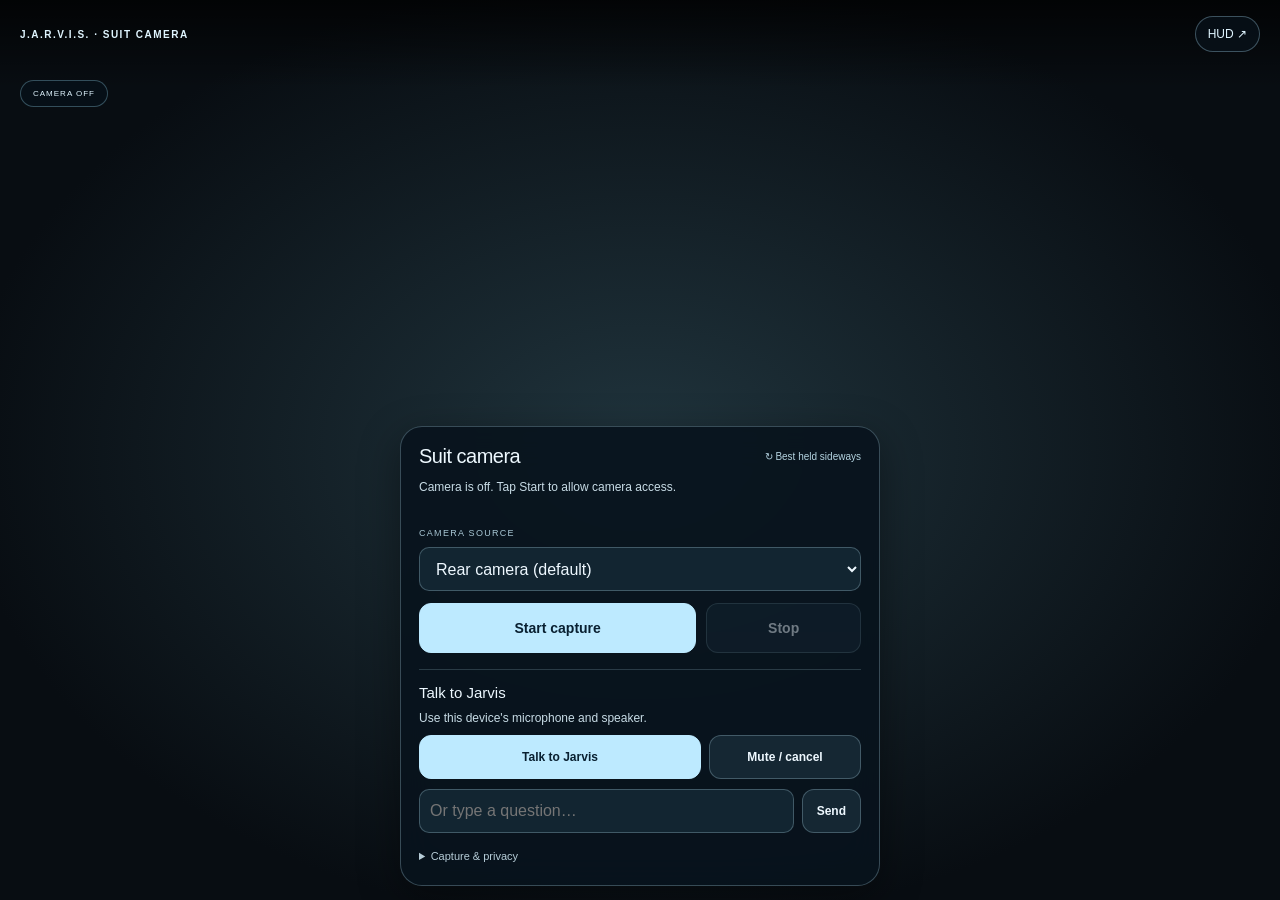
==== frontend/capture.html @ 011f6f4a "feat: move voice to phone and relay answers to display-only HUD" ====
<!doctype html>
<html lang="en">
<head>
  <meta charset="utf-8">
  <meta name="viewport" content="width=device-width, initial-scale=1, viewport-fit=cover">
  <meta name="color-scheme" content="dark">
  <title>Suit camera · J.A.R.V.I.S.</title>
  <link rel="stylesheet" href="style.css">
</head>
<body class="phone-capture">
  <main class="capture-shell">
    <div class="preview">
      <video id="phoneVideo" autoplay playsinline muted aria-label="Phone camera preview"></video>
    </div>
    <header class="phone-topbar">
      <span class="eyebrow">J.A.R.V.I.S. · SUIT CAMERA</span>
      <a href="/">HUD ↗</a>
    </header>
    <span id="phoneBadge" class="live-label">CAMERA OFF</span>
    <section class="phone-panel" aria-label="Camera controls">
      <div class="phone-panel-heading">
        <h1>Suit camera</h1>
        <span class="phone-rotate">↻ Best held sideways</span>
      </div>
      <div class="phone-camera-controls">
      <p id="phoneStatus" role="status">Camera is off. Tap Start to allow camera access.</p>
      <label class="field-label" for="phoneDevice">CAMERA SOURCE</label>
      <select id="phoneDevice"><option value="">Rear camera (default)</option></select>
      <div class="capture-controls">
        <button id="phoneStart" class="button primary" type="button">Start capture</button>
        <button id="phoneStop" class="button secondary" type="button" disabled>Stop</button>
      </div>
      </div>
      <section class="phone-voice-controls" aria-label="Jarvis voice">
        <h2>Talk to Jarvis</h2>
        <p id="phoneVoiceStatus" role="status">Use this device's microphone and speaker.</p>
        <div class="phone-talk-actions">
          <button id="phoneTalk" class="button primary" type="button">Talk to Jarvis</button>
          <button id="phoneVoiceOff" class="button secondary" type="button">Mute / cancel</button>
        </div>
        <p id="phoneHeard" class="phone-heard" aria-live="polite"></p>
        <p id="phoneAnswer" class="phone-answer" aria-live="polite"></p>
        <button id="phoneReplay" class="button secondary" type="button" hidden>Play reply</button>
        <form id="phoneAskForm" class="phone-ask">
          <label class="sr-only" for="phoneQuestion">Question for Jarvis</label>
          <input id="phoneQuestion" placeholder="Or type a question…" autocomplete="off" maxlength="500">
          <button class="button secondary" type="submit">Send</button>
        </form>
      </section>
      <details class="phone-info">
        <summary>Capture &amp; privacy</summary>
        <p>Keep this page open. A photo goes to Jarvis every 3 seconds, alongside a faster live preview. Images go to the configured backend and may be sent to an external AI service. Stop releases the camera. Voice uses this device’s microphone only after you tap Talk. Browser speech recognition may send audio to its speech service. Mute / cancel stops voice. On iPhone, use the HTTPS capture URL supplied by the demo host.</p>
      </details>
    </section>
  </main>
  <script type="module" src="capture.js"></script>
</body>
</html>
---- frontend/style.css ----
:root {
  font-family:Inter,-apple-system,BlinkMacSystemFont,"Segoe UI",sans-serif;
  color:#e8e9eb;
  background:#101214;
  font-synthesis:none;
  --muted:#85898f;
  --line:#2a2d30;
  --accent:#f0a479;
  --panel:#191c1f;
  --danger:#ef9a98
}
* {
  box-sizing:border-box
}
body {
  margin:0
}
button,input,textarea,select {
  font:inherit
}
button,a,select {
  -webkit-tap-highlight-color:transparent
}
button {
  cursor:pointer
}
button:disabled {
  opacity:.4;
  cursor:not-allowed
}
button:focus-visible,a:focus-visible,select:focus-visible,input:focus-visible,textarea:focus-visible {
  outline:2px solid var(--accent);
  outline-offset:4px
}
svg {
  width:20px;
  height:20px;
  fill:none;
  stroke:currentColor;
  stroke-width:1.5;
  stroke-linecap:round;
  stroke-linejoin:round;
  flex-shrink:0
}
.svg-library {
  position:absolute;
  width:0;
  height:0;
  overflow:hidden
}
.topbar {
  height:82px;
  border-bottom:1px solid var(--line);
  padding:0 42px;
  display:flex;
  align-items:center;
  justify-content:space-between
}
.brand {
  display:flex;
  align-items:center;
  gap:12px;
  color:#e7e8eb;
  text-decoration:none;
  font-size:16px;
  font-weight:550;
  letter-spacing:-.4px
}
.brand-mark {
  width:33px;
  height:33px;
  border:1px solid #79523d;
  border-radius:10px;
  display:grid;
  place-items:center;
  color:var(--accent);
  background:#30251f
}
.brand-mark svg {
  width:22px;
  height:22px
}
.brand-separator {
  padding:0 14px;
  color:#50545a;
  font-weight:300
}
.brand-sub {
  color:#91959b;
  font-weight:400
}
.topbar-right {
  display:flex;
  align-items:center;
  gap:28px;
  font-size:10px;
  letter-spacing:1.5px
}
.local-label {
  display:flex;
  align-items:center;
  gap:8px;
  color:#a8acae
}
.dot {
  display:inline-block;
  width:5px;
  height:5px;
  border-radius:50%;
  background:#a1b99f;
  flex-shrink:0
}
.version {
  color:#65696e;
  border-left:1px solid var(--line);
  padding-left:26px
}
.workspace {
  max-width:1600px;
  margin:0 auto;
  display:grid;
  grid-template-columns:minmax(0,1fr) 340px;
  gap:44px;
  padding:36px 42px 24px;
  height:calc(100dvh - 82px);
  min-height:670px
}
.chat-panel {
  display:flex;
  flex-direction:column;
  min-width:0;
  min-height:0
}
.section-heading {
  display:flex;
  align-items:center;
  justify-content:space-between;
  gap:12px
}
.eyebrow {
  font-size:9px;
  font-weight:600;
  letter-spacing:1.8px;
  color:#8c9197
}
.section-heading h1 {
  font-weight:450;
  letter-spacing:-.7px;
  font-size:26px;
  margin:8px 0 0
}
.heading-dot {
  color:var(--accent)
}
.text-badge {
  font-size:8px;
  letter-spacing:1.5px;
  border:1px solid var(--line);
  border-radius:4px;
  padding:6px 8px;
  color:#8c9197
}
.chat-scroll {
  flex:1;
  min-height:0;
  overflow:auto;
  scrollbar-width:thin;
  scrollbar-color:#34383d transparent;
  padding:20px 10px 20px 0
}
.welcome {
  display:flex;
  flex-direction:column;
  justify-content:center;
  align-items:flex-start;
  max-width:600px;
  min-height:100%;
  padding:25px 3vw
}
.welcome-symbol {
  width:44px;
  height:44px;
  display:grid;
  place-items:center;
  background:#2c231d;
  color:var(--accent);
  border:1px solid #473528;
  border-radius:13px;
  margin-bottom:24px
}
.welcome-symbol svg {
  width:26px;
  height:26px
}
.welcome .eyebrow {
  font-size:8px;
  letter-spacing:2px;
  color:#b79782
}
.welcome h2 {
  font-size:clamp(34px,3.7vw,56px);
  font-weight:430;
  line-height:1.08;
  letter-spacing:-2.2px;
  margin:17px 0
}
.welcome p {
  color:#93979c;
  font-size:13px;
  line-height:1.85;
  margin:0
}
.suggestions {
  display:flex;
  flex-direction:column;
  gap:8px;
  margin-top:28px;
  width:min(100%,355px)
}
.suggestion {
  display:flex;
  gap:12px;
  align-items:center;
  padding:13px 14px;
  border:1px solid var(--line);
  border-radius:8px;
  background:#171a1d;
  color:#bec1c5;
  font-size:11px;
  text-align:left;
  transition:background .15s,border-color .15s
}
.suggestion:hover {
  background:#202326;
  border-color:#66503f
}
.suggestion>svg:first-child {
  width:16px;
  height:16px;
  color:#9a8b81
}
.suggestion span {
  flex:1
}
.suggestion .small {
  width:12px;
  height:12px;
  color:#73777c
}
.composer-wrap {
  padding-top:12px
}
.composer {
  display:flex;
  gap:12px;
  align-items:flex-end;
  border:1px solid #3b3f44;
  background:#1b1e22;
  border-radius:12px;
  padding:12px 13px 12px 19px;
  box-shadow:0 12px 32px #0002;
  transition:border-color .2s
}
.composer:focus-within {
  border-color:#9a7259
}
.composer textarea {
  resize:none;
  min-height:32px;
  max-height:140px;
  flex:1;
  min-width:0;
  background:transparent;
  border:0;
  color:#f3f1ee;
  line-height:1.6;
  padding:5px 0;
  font-size:13px
}
.composer textarea:focus-visible {
  outline:0
}
.composer textarea::placeholder {
  color:#7c8288
}
.send-button {
  width:34px;
  height:34px;
  background:var(--accent);
  color:#2a211b;
  border:0;
  border-radius:7px;
  display:grid;
  place-items:center
}
.send-button:hover {
  background:#ffc39d
}
.composer-foot {
  display:flex;
  justify-content:space-between;
  gap:12px;
  padding:13px 4px 0;
  color:#777c82;
  font-size:9px
}
.composer-foot kbd {
  font-family:inherit;
  color:#c7c7c4
}
.muted {
  color:#5d636a
}
.side-panel {
  min-width:0;
  overflow:auto;
  scrollbar-width:thin;
  padding-left:26px;
  border-left:1px solid var(--line)
}
.side-title {
  display:flex;
  justify-content:space-between;
  align-items:center;
  margin-bottom:15px
}
.state-badge {
  display:flex;
  align-items:center;
  font-size:8px;
  letter-spacing:1px;
  color:#9da1a6;
  border:1px solid #3a3f44;
  border-radius:4px;
  padding:4px 6px
}
.state-badge.active {
  border-color:#516247;
  color:#b6cda5
}
.preview {
  position:relative;
  background:#181c1e;
  aspect-ratio:4/3;
  border:1px solid #31363b;
  border-radius:10px;
  overflow:hidden
}
.preview:before {
  content:"";
  position:absolute;
  inset:0;
  background-image:linear-gradient(#ffffff02 1px,transparent 1px),linear-gradient(90deg,#ffffff02 1px,transparent 1px);
  background-size:24px 24px;
  pointer-events:none
}
.preview video {
  width:100%;
  height:100%;
  object-fit:cover;
  display:block
}
.camera-placeholder {
  position:absolute;
  inset:0;
  display:flex;
  flex-direction:column;
  align-items:center;
  justify-content:center;
  gap:9px
}
.camera-orbit {
  border:1px dashed #4b514e;
  border-radius:50%;
  height:60px;
  width:60px;
  display:grid;
  place-items:center;
  margin-bottom:7px;
  color:#9eaba0;
  box-shadow:0 0 0 9px #a0b79c03
}
.camera-orbit svg {
  width:23px;
  height:23px
}
.camera-placeholder strong {
  font-size:11px;
  font-weight:450;
  color:#bbc0c2
}
.camera-placeholder>span {
  font-size:9px;
  color:#656f76
}
.preview-corner {
  position:absolute;
  width:12px;
  height:12px;
  border-color:#6f7870;
  border-style:solid;
  opacity:.6;
  pointer-events:none
}
.tl {
  top:12px;
  left:12px;
  border-width:1px 0 0 1px
}
.br {
  bottom:12px;
  right:12px;
  border-width:0 1px 1px 0
}
.live-label {
  position:absolute;
  top:12px;
  right:12px;
  font-size:8px;
  letter-spacing:1px;
  background:#101214cc;
  border:1px solid #444b42;
  border-radius:4px;
  padding:5px 6px;
  color:#d5ddd2
}
.live-label .dot {
  margin-right:4px
}
.device-section {
  margin-top:20px
}
.device-section>label,.field-label {
  display:block;
  font-size:8px;
  letter-spacing:1.3px;
  color:#888f96;
  margin-bottom:8px
}
.device-row {
  display:flex;
  gap:7px;
  margin-bottom:9px
}
select {
  width:100%;
  min-width:0;
  appearance:auto;
  color:#b8bec4;
  background:#191c1f;
  border:1px solid var(--line);
  padding:10px;
  border-radius:6px;
  font-size:11px
}
.icon-button {
  height:34px;
  min-width:34px;
  display:grid;
  place-items:center;
  background:transparent;
  border:1px solid var(--line);
  border-radius:6px;
  color:#8c9399
}
.icon-button:hover {
  color:#eee;
  border-color:#656c73
}
.icon-button svg {
  width:14px;
  height:14px
}
.button {
  display:inline-flex;
  justify-content:center;
  align-items:center;
  gap:8px;
  font-size:11px;
  font-weight:550;
  border:1px solid transparent;
  border-radius:6px;
  padding:11px 15px;
  min-height:36px
}
.button svg {
  width:15px;
  height:15px
}
.primary {
  background:var(--accent);
  color:#2c221a
}
.primary:hover:not(:disabled) {
  background:#ffc098
}
.secondary {
  background:#1c2023;
  border-color:#343a3f;
  color:#b6bcc2
}
.secondary:hover:not(:disabled) {
  background:#272c30
}
.full {
  width:100%
}
.capture-controls {
  display:grid;
  grid-template-columns:1fr 1fr;
  gap:9px;
  margin-top:12px
}
.play-triangle {
  width:0;
  height:0;
  border-top:4px solid transparent;
  border-bottom:4px solid transparent;
  border-left:6px solid currentColor
}
.stop-square {
  width:7px;
  height:7px;
  border-radius:1px;
  background:currentColor
}
.status-line {
  font-size:10px;
  line-height:1.7;
  color:#89929a;
  margin:12px 0 22px;
  min-height:32px
}
.status-line.error {
  color:var(--danger)
}
.calibration-card {
  border:1px solid #3d3630;
  background:linear-gradient(125deg,#27211c,#1c1d1e);
  border-radius:9px;
  padding:17px
}
.card-top {
  display:flex;
  align-items:center;
  justify-content:space-between;
  margin-bottom:14px
}
.card-icon {
  color:#d6a481
}
.mini-badge {
  font-size:7px;
  letter-spacing:.8px;
  color:#af9580;
  border:1px solid #564331;
  padding:4px 6px;
  border-radius:4px
}
.calibration-card h2 {
  font-size:13px;
  font-weight:500;
  letter-spacing:-.2px;
  margin:0 0 8px
}
.calibration-card p {
  font-size:11px;
  line-height:1.7;
  color:#92908c;
  margin:0 0 15px
}
.text-button {
  color:#e6b08a;
  background:none;
  border:0;
  padding:0;
  display:inline-flex;
  align-items:center;
  gap:12px;
  font-size:10px;
  text-decoration:none
}
.text-button svg {
  width:11px;
  height:11px
}
.session-details {
  font-size:10px;
  color:#7e8790;
  display:grid;
  gap:12px;
  margin:22px 0 17px
}
.session-details>div {
  display:flex;
  justify-content:space-between;
  gap:8px
}
.session-details strong {
  font-weight:450;
  color:#b1b8be;
  text-align:right
}
.fine-print {
  font-size:9px;
  line-height:1.8;
  color:#656e77;
  margin:0 0 18px
}
.side-footer {
  display:flex;
  align-items:center;
  gap:7px;
  border-top:1px solid var(--line);
  padding-top:16px;
  font-size:9px;
  color:#858e96
}
.side-footer button {
  margin-left:auto;
  color:#8b8f94;
  text-decoration:underline;
  text-underline-offset:3px;
  background:transparent;
  border:0;
  font-size:9px;
  padding:0
}
.message {
  margin:15px 0 25px;
  max-width:700px;
  animation:arrive .2s ease-out
}
.message-heading {
  display:flex;
  gap:9px;
  align-items:center;
  font-size:10px;
  color:#a9b0b5;
  margin-bottom:10px
}
.message-avatar {
  display:grid;
  place-items:center;
  width:24px;
  height:24px;
  border:1px solid #5c4636;
  border-radius:7px;
  color:var(--accent);
  background:#2d241e
}
.message-avatar svg {
  width:14px;
  height:14px
}
.message.user .message-avatar {
  color:#abb9c8;
  background:#222a32;
  border-color:#3d4a58
}
.message-body {
  margin-left:33px;
  font-size:14px;
  line-height:1.8;
  color:#d3d6d8;
  white-space:pre-wrap;
  overflow-wrap:anywhere
}
.message.user .message-body {
  color:#aeb5bc
}
.message-meta {
  font-size:10px;
  line-height:1.7;
  color:#85908e;
  margin-left:33px;
  margin-top:10px
}
.direction-result {
  font-size:24px;
  letter-spacing:-.5px;
  line-height:1.5;
  color:#f5d0b2
}
.message.pending .message-body {
  color:#929b9f
}
.message.error .message-body {
  color:var(--danger)
}
.setup-dialog {
  color:#e2e5e7;
  width:min(520px,calc(100vw - 32px));
  max-height:90dvh;
  overflow:auto;
  border:1px solid #44484c;
  border-radius:16px;
  background:#1a1e21;
  padding:28px;
  box-shadow:0 24px 100px #0009
}
.setup-dialog::backdrop {
  background:#070b10b8;
  backdrop-filter:blur(5px)
}
.dialog-header {
  display:flex;
  justify-content:space-between;
  align-items:center
}
.dialog-header .icon-button {
  font-size:22px
}
.setup-dialog h2 {
  font-size:26px;
  font-weight:450;
  letter-spacing:-.7px;
  margin:17px 0 10px
}
.setup-dialog p {
  font-size:12px;
  line-height:1.85;
  color:#a3aab0
}
.setup-steps {
  list-style:none;
  display:flex;
  justify-content:space-between;
  padding:18px 0;
  margin:12px 0 22px;
  border-bottom:1px solid var(--line);
  gap:10px;
  font-size:11px;
  color:#6e7880
}
.setup-steps li {
  display:flex;
  align-items:center;
  gap:7px
}
.setup-steps li span {
  font-size:9px;
  border:1px solid #3f494f;
  padding:5px;
  border-radius:4px
}
.setup-steps .active {
  color:var(--accent)
}
.setup-steps .active span {
  border-color:#7f583e
}
.setup-dialog h3 {
  font-size:15px;
  font-weight:450
}
.setup-dialog input {
  color:#ece9e6;
  background:#121719;
  border:1px solid #41494f;
  border-radius:6px;
  padding:12px;
  width:100%;
  font-size:14px
}
.field-label {
  margin-top:18px;
  line-height:1.6
}
.field-help {
  font-size:10px!important;
  color:#7c8a92!important
}
.dialog-actions {
  display:flex;
  justify-content:flex-end;
  gap:10px;
  border-top:1px solid var(--line);
  padding-top:18px;
  margin-top:22px
}
.setup-status {
  background:#232a2e;
  border-left:2px solid #a68060;
  padding:10px 12px;
  min-height:35px
}
.setup-status.error {
  border-color:#bd7876;
  color:#dfb6af
}
.danger {
  color:#e8bdb9;
  background:#503331;
  border-color:#7e4c46
}
progress {
  width:100%;
  height:7px;
  accent-color:var(--accent);
  margin:18px 0
}
.compact-dialog h2 {
  font-size:23px
}
[hidden] {
  display:none!important
}
.sr-only {
  position:absolute;
  width:1px;
  height:1px;
  overflow:hidden;
  clip:rect(0,0,0,0);
  white-space:nowrap
}
@keyframes arrive {
  from {
    opacity:0;
    transform:translateY(4px)
  }
  to {
    opacity:1;
    transform:translateY(0)
  }
}
@media(min-width:1500px) {
  .workspace {
    gap:65px;
    padding-top:46px
  }
  .welcome {
    padding-left:7vw
  }
  .welcome h2 {
    font-size:60px
  }
}
@media(max-width:1000px) {
  .topbar {
    padding:0 24px
  }
  .workspace {
    padding:28px 24px 22px;
    grid-template-columns:minmax(0,1fr) 285px;
    gap:24px
  }
  .side-panel {
    padding-left:20px
  }
  .composer-foot>span:last-child {
    display:none
  }
  .welcome {
    padding-left:0
  }
  .welcome h2 {
    font-size:40px
  }
}
@media(max-width:720px) {
  .topbar {
    height:64px;
    padding:0 18px
  }
  .brand-sub,.brand-separator,.version,.local-label {
    display:none
  }
  .workspace {
    height:auto;
    min-height:calc(100dvh - 64px);
    padding:22px 18px;
    display:flex;
    flex-direction:column;
    gap:28px
  }
  .chat-panel {
    min-height:calc(100dvh - 110px)
  }
  .chat-scroll {
    max-height:65dvh
  }
  .section-heading h1 {
    font-size:23px
  }
  .welcome {
    padding:34px 0
  }
  .welcome h2 {
    font-size:43px
  }
  .welcome p {
    font-size:12px
  }
  .side-panel {
    border-left:0;
    border-top:1px solid var(--line);
    padding:22px 0 0;
    overflow:visible
  }
  .preview {
    max-width:360px
  }
  .side-title {
    max-width:360px
  }
  .device-section {
    max-width:360px
  }
  .capture-controls {
    max-width:360px
  }
  .setup-dialog {
    padding:22px
  }
  .text-badge {
    font-size:7px
  }
}
@media(prefers-reduced-motion:reduce) {
  *,*:before,*:after {
    animation:none!important;
    transition:none!important;
    scroll-behavior:auto!important
  }
}
/* The phone feed is a timestamped snapshot, never mislabeled as live video. */
.remote-frame { position:absolute; inset:0; width:100%; height:100%; object-fit:cover; }
.feed-status { font-size:10px; line-height:1.7; color:#a2ada8; min-height:17px; margin:10px 0 6px; }
.capture-page-link { font-size:10px; color:var(--accent); text-underline-offset:4px; }
/* Phone capture: camera fills the viewport; controls float above it. */
.phone-capture { margin:0; background:#080d12; overflow:hidden; }
.phone-capture .capture-shell { position:relative; isolation:isolate; width:100%; height:100vh; height:100dvh; padding:0; margin:0; max-width:none; overflow:hidden; }
.phone-capture .preview { position:absolute; inset:0; width:100%; height:100%; margin:0; max-width:none; border:0; border-radius:0; aspect-ratio:auto; background:radial-gradient(ellipse at center,#20343d,#080d12 75%); }
.phone-capture .preview::before { display:none; }
.phone-capture .preview video { position:absolute; inset:0; width:100%; height:100%; object-fit:cover; }
.phone-topbar { position:absolute; z-index:1; top:0; left:0; right:0; display:flex; align-items:center; justify-content:space-between; gap:12px; padding:calc(16px + env(safe-area-inset-top)) max(20px,env(safe-area-inset-right)) 36px max(20px,env(safe-area-inset-left)); background:linear-gradient(#000b,transparent); }
.phone-topbar .eyebrow { color:#e0f5ff; font-size:10px; letter-spacing:.15em; }
.phone-topbar a { color:#e0f5ff; font-size:12px; padding:10px 12px; border:1px solid #a8d9ef55; border-radius:20px; text-decoration:none; background:#09151f99; }
.phone-capture #phoneBadge { right:auto; position:absolute; z-index:1; top:calc(80px + env(safe-area-inset-top)); left:max(20px,env(safe-area-inset-left)); background:#071119cc; color:#e0f5ff; border:1px solid #8ecbe455; border-radius:20px; padding:8px 12px; }
.phone-panel { position:absolute; z-index:2; bottom:max(14px,env(safe-area-inset-bottom)); left:max(14px,env(safe-area-inset-left)); right:max(14px,env(safe-area-inset-right)); max-width:480px; margin:0 auto; padding:18px; border:1px solid #acd5e54a; border-radius:22px; background:#08131de8; box-shadow:0 12px 40px #0006; backdrop-filter:blur(18px); -webkit-backdrop-filter:blur(18px); max-height:calc(100% - 140px - env(safe-area-inset-top)); overflow:auto; }
.phone-panel-heading { display:flex; align-items:center; justify-content:space-between; gap:10px; }
.phone-panel h1 { margin:0; color:#eef9ff; font-size:20px; font-weight:500; letter-spacing:-.5px; }
.phone-rotate { font-size:10px; color:#b6d5e2; }
.phone-panel #phoneStatus { margin:10px 0 14px; min-height:34px; font-size:12px; line-height:1.5; color:#c8dce6; overflow-wrap:anywhere; }
.phone-panel #phoneStatus.error { color:#ffb2a9; }
.phone-panel .field-label { display:block; margin:0 0 7px; font-size:9px; color:#a9c7d5; }
.phone-panel select { width:100%; min-height:44px; padding:10px 12px; border:1px solid #9cbfce55; border-radius:10px; color:#eef8ff; background:#122531; font-size:16px; }
.phone-panel .capture-controls { display:flex; gap:10px; margin:12px 0 0; max-width:none; }
.phone-panel .button { min-height:50px; border-radius:12px; font-size:14px; }
.phone-panel .primary { flex:2; background:#bdeaff; border-color:#bdeaff; color:#092031; }
.phone-panel .secondary { flex:1; background:#152733; border-color:#9cbfce55; color:#eef8ff; }
.phone-panel .button:disabled { opacity:.45; }
.phone-panel :focus-visible,.phone-topbar a:focus-visible { outline:2px solid #ffcf73; outline-offset:3px; }
.phone-info { margin-top:12px; color:#b7cdd8; font-size:11px; }
.phone-info summary { cursor:pointer; padding:5px 0; }
.phone-info p { margin:8px 0 0; font-size:11px; line-height:1.6; }
@media (orientation:landscape) and (max-height:600px) {
  .phone-panel { left:auto; width:300px; padding:14px; bottom:max(10px,env(safe-area-inset-bottom)); max-height:calc(100% - 90px - env(safe-area-inset-top)); }
  .phone-panel h1 { font-size:17px; }
  .phone-rotate { display:none; }
  .phone-panel #phoneStatus { min-height:0; margin:8px 0; }
  .phone-panel .capture-controls { margin-top:10px; }
  .phone-panel .button { min-height:44px; }
  .phone-info { margin-top:7px; }
}

.phone-voice-controls { margin-top:16px; padding-top:14px; border-top:1px solid #acd5e533; }
.phone-voice-controls h2 { margin:0; font-size:15px; color:#edf8ff; font-weight:500; }
.phone-voice-controls p { font-size:12px; line-height:1.5; margin:8px 0; color:#c8dce6; overflow-wrap:anywhere; }
.phone-talk-actions,.phone-ask { display:flex; gap:8px; }
.phone-talk-actions .button { min-height:44px; font-size:12px; padding:10px; }
.phone-ask { margin-top:10px; }
.phone-ask input { min-width:0; width:100%; background:#122531; color:#eef8ff; border:1px solid #9cbfce55; border-radius:10px; padding:10px; font-size:16px; }
.phone-ask .button { min-height:44px; padding:10px 14px; font-size:12px; flex:0; }
.phone-voice-controls .phone-answer { color:#f6dfaf; max-height:90px; overflow:auto; }
.phone-voice-controls .phone-heard:empty,.phone-voice-controls .phone-answer:empty { display:none; }
.phone-voice-controls #phoneReplay { min-height:40px; font-size:12px; padding:8px 12px; }
@media (orientation:landscape) and (max-height:600px) {
  .phone-panel { width:min(660px,calc(100% - 28px - env(safe-area-inset-left) - env(safe-area-inset-right))); max-width:660px; display:grid; grid-template-columns:minmax(0,1fr) minmax(0,1.2fr); gap:0 18px; }
  .phone-panel-heading,.phone-info { grid-column:1/-1; }
  .phone-voice-controls { margin:10px 0 0; padding:0 0 0 16px; border-top:0; border-left:1px solid #acd5e533; }
  .phone-camera-controls { margin-top:4px; }
}
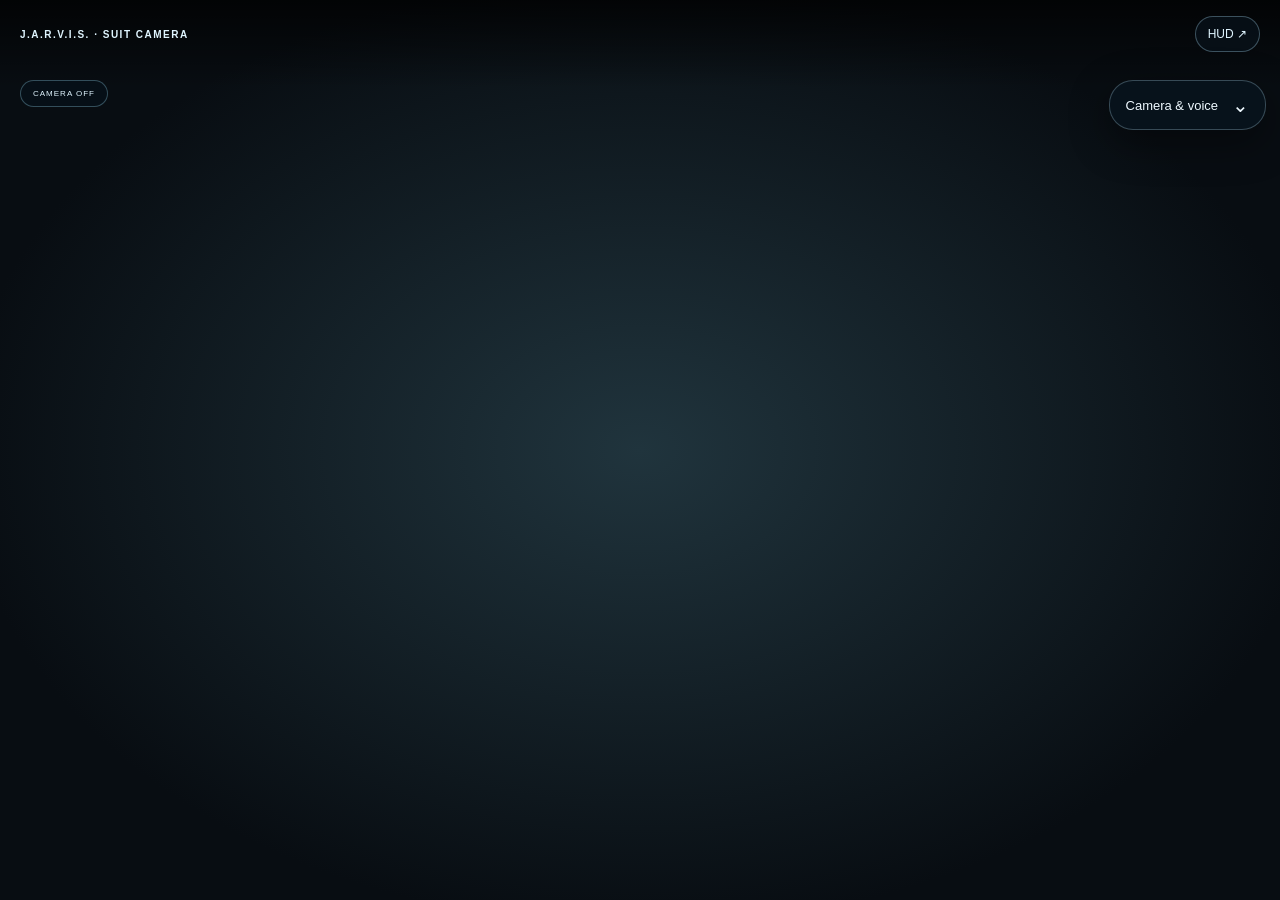
==== commit e89fbbee: "feat: tuck phone controls into a compact dropdown" ====
--- a/frontend/capture.html
+++ b/frontend/capture.html
@@ -17,11 +17,9 @@
       <a href="/">HUD ↗</a>
     </header>
     <span id="phoneBadge" class="live-label">CAMERA OFF</span>
-    <section class="phone-panel" aria-label="Camera controls">
-      <div class="phone-panel-heading">
-        <h1>Suit camera</h1>
-        <span class="phone-rotate">↻ Best held sideways</span>
-      </div>
+    <details id="phoneMenu" class="phone-panel">
+      <summary class="phone-menu-toggle">Camera &amp; voice <span class="phone-menu-chevron" aria-hidden="true">⌄</span></summary>
+      <div class="phone-menu-content">
       <div class="phone-camera-controls">
       <p id="phoneStatus" role="status">Camera is off. Tap Start to allow camera access.</p>
       <label class="field-label" for="phoneDevice">CAMERA SOURCE</label>
@@ -51,7 +49,8 @@
         <summary>Capture &amp; privacy</summary>
         <p>Keep this page open. A photo goes to Jarvis every 3 seconds, alongside a faster live preview. Images go to the configured backend and may be sent to an external AI service. Stop releases the camera. Voice uses this device’s microphone only after you tap Talk. Browser speech recognition may send audio to its speech service. Mute / cancel stops voice. On iPhone, use the HTTPS capture URL supplied by the demo host.</p>
       </details>
-    </section>
+      </div>
+    </details>
   </main>
   <script type="module" src="capture.js"></script>
 </body>
--- a/frontend/style.css
+++ b/frontend/style.css
@@ -982,3 +982,18 @@
   .phone-voice-controls { margin:10px 0 0; padding:0 0 0 16px; border-top:0; border-left:1px solid #acd5e533; }
   .phone-camera-controls { margin-top:4px; }
 }
+
+/* Compact dropdown keeps the camera unobstructed until controls are needed. */
+.phone-panel { display:block; top:calc(80px + env(safe-area-inset-top)); bottom:auto; max-height:calc(100% - 100px - env(safe-area-inset-top) - env(safe-area-inset-bottom)); padding:0; }
+.phone-menu-toggle { display:flex; align-items:center; justify-content:space-between; gap:14px; min-height:48px; padding:12px 16px; list-style:none; cursor:pointer; color:#eef9ff; font-size:13px; font-weight:500; -webkit-tap-highlight-color:transparent; }
+.phone-menu-toggle::-webkit-details-marker { display:none; }
+.phone-menu-chevron { font-size:20px; line-height:1; transition:transform .15s; }
+.phone-panel[open] .phone-menu-chevron { transform:rotate(180deg); }
+.phone-panel:not([open]) { left:auto; width:auto; max-width:none; border-radius:24px; }
+.phone-panel:not([open])>.phone-menu-content { display:none; }
+.phone-menu-content { padding:0 16px 16px; }
+@media (orientation:landscape) and (max-height:600px) {
+  .phone-panel { display:block; bottom:auto; }
+  .phone-menu-content { display:grid; grid-template-columns:minmax(0,1fr) minmax(0,1.2fr); gap:0 18px; }
+  .phone-panel[open] { max-width:660px; }
+}
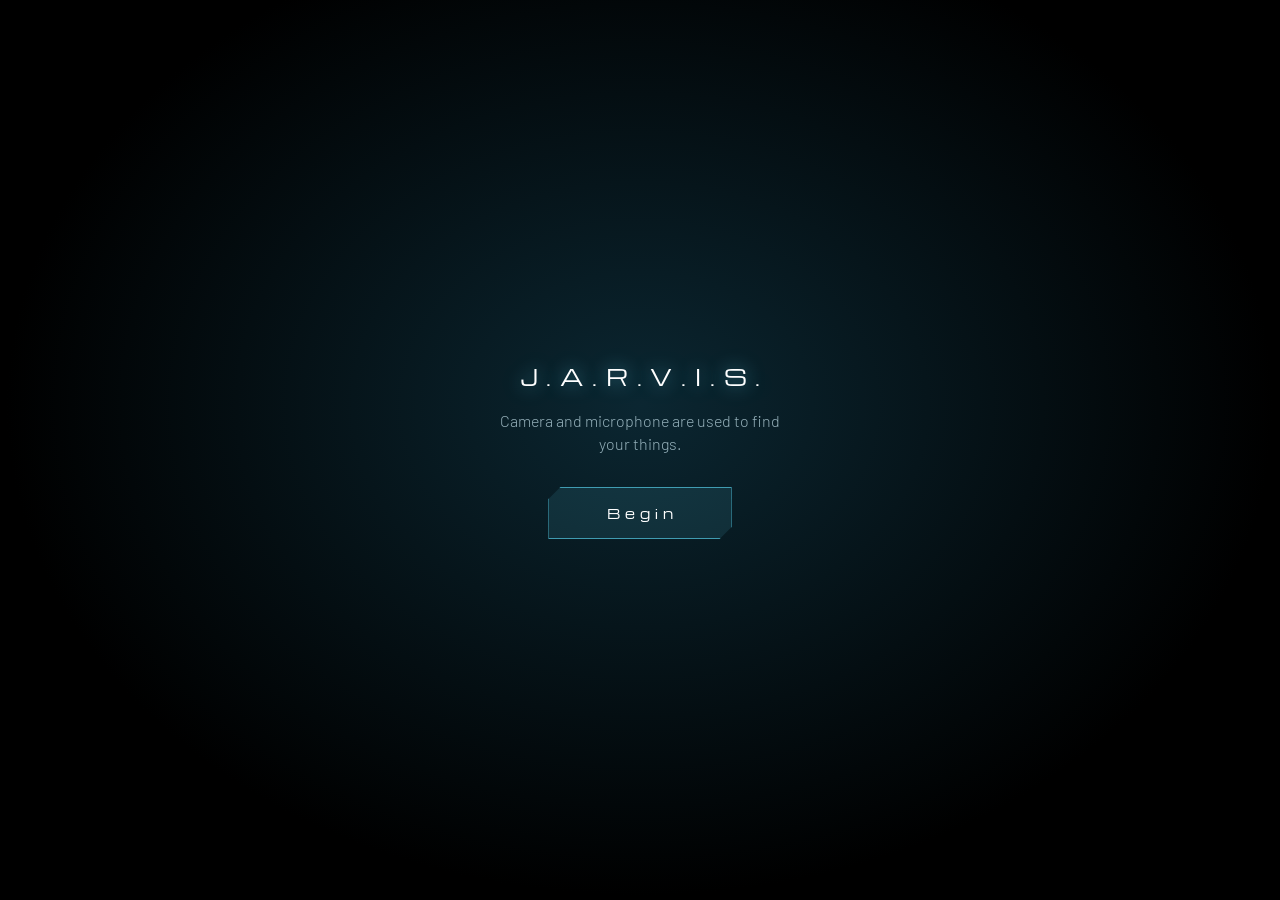
==== commit c0d41af0: "feat(phone): camera-only phone with a Siri-style Jarvis - capture.html is now just the camera: a sta" ====
--- a/frontend/capture.html
+++ b/frontend/capture.html
@@ -2,56 +2,33 @@
 <html lang="en">
 <head>
   <meta charset="utf-8">
-  <meta name="viewport" content="width=device-width, initial-scale=1, viewport-fit=cover">
+  <meta name="viewport" content="width=device-width, initial-scale=1, viewport-fit=cover, user-scalable=no">
   <meta name="color-scheme" content="dark">
-  <title>Suit camera · J.A.R.V.I.S.</title>
-  <link rel="stylesheet" href="style.css">
+  <meta name="theme-color" content="#000000">
+  <meta name="apple-mobile-web-app-capable" content="yes">
+  <title>J.A.R.V.I.S.</title>
+  <link rel="preconnect" href="https://fonts.googleapis.com">
+  <link href="https://fonts.googleapis.com/css2?family=Michroma&family=Barlow:wght@300;400&display=swap" rel="stylesheet">
+  <link rel="stylesheet" href="phone.css">
 </head>
-<body class="phone-capture">
-  <main class="capture-shell">
-    <div class="preview">
-      <video id="phoneVideo" autoplay playsinline muted aria-label="Phone camera preview"></video>
-    </div>
-    <header class="phone-topbar">
-      <span class="eyebrow">J.A.R.V.I.S. · SUIT CAMERA</span>
-      <a href="/">HUD ↗</a>
-    </header>
-    <span id="phoneBadge" class="live-label">CAMERA OFF</span>
-    <details id="phoneMenu" class="phone-panel">
-      <summary class="phone-menu-toggle">Camera &amp; voice <span class="phone-menu-chevron" aria-hidden="true">⌄</span></summary>
-      <div class="phone-menu-content">
-      <div class="phone-camera-controls">
-      <p id="phoneStatus" role="status">Camera is off. Tap Start to allow camera access.</p>
-      <label class="field-label" for="phoneDevice">CAMERA SOURCE</label>
-      <select id="phoneDevice"><option value="">Rear camera (default)</option></select>
-      <div class="capture-controls">
-        <button id="phoneStart" class="button primary" type="button">Start capture</button>
-        <button id="phoneStop" class="button secondary" type="button" disabled>Stop</button>
-      </div>
-      </div>
-      <section class="phone-voice-controls" aria-label="Jarvis voice">
-        <h2>Talk to Jarvis</h2>
-        <p id="phoneVoiceStatus" role="status">Use this device's microphone and speaker.</p>
-        <div class="phone-talk-actions">
-          <button id="phoneTalk" class="button primary" type="button">Talk to Jarvis</button>
-          <button id="phoneVoiceOff" class="button secondary" type="button">Mute / cancel</button>
-        </div>
-        <p id="phoneHeard" class="phone-heard" aria-live="polite"></p>
-        <p id="phoneAnswer" class="phone-answer" aria-live="polite"></p>
-        <button id="phoneReplay" class="button secondary" type="button" hidden>Play reply</button>
-        <form id="phoneAskForm" class="phone-ask">
-          <label class="sr-only" for="phoneQuestion">Question for Jarvis</label>
-          <input id="phoneQuestion" placeholder="Or type a question…" autocomplete="off" maxlength="500">
-          <button class="button secondary" type="submit">Send</button>
-        </form>
-      </section>
-      <details class="phone-info">
-        <summary>Capture &amp; privacy</summary>
-        <p>Keep this page open. A photo goes to Jarvis every 3 seconds, alongside a faster live preview. Images go to the configured backend and may be sent to an external AI service. Stop releases the camera. Voice uses this device’s microphone only after you tap Talk. Browser speech recognition may send audio to its speech service. Mute / cancel stops voice. On iPhone, use the HTTPS capture URL supplied by the demo host.</p>
-      </details>
-      </div>
-    </details>
-  </main>
-  <script type="module" src="capture.js"></script>
+<body data-phase="start">
+  <!-- The suit camera. Just the camera; say "Jarvis" and he appears. Old controls: capture-debug.html -->
+  <video id="cam" autoplay playsinline muted aria-label="Camera"></video>
+
+  <section id="start" class="start" aria-live="polite">
+    <p class="wordmark">J.A.R.V.I.S.</p>
+    <p id="startText" class="start-text">Camera and microphone are used to find your things.</p>
+    <button id="begin" class="begin" type="button">Begin</button>
+  </section>
+
+  <!-- Siri-style: pops up when he's addressed -->
+  <section id="assist" class="assist" aria-live="polite" aria-hidden="true">
+    <canvas id="core" class="core"></canvas>
+    <p id="heard" class="heard"></p>
+    <p id="said" class="said"></p>
+  </section>
+
+  <p id="toast" class="toast" role="status" hidden></p>
+  <script type="module" src="phone.js"></script>
 </body>
 </html>
--- a/frontend/phone.css
+++ b/frontend/phone.css
@@ -0,0 +1,48 @@
+/* The suit camera: full-screen camera, a start screen, and a Siri-style Jarvis that pops up. */
+:root {
+  --cyan: #5fe3ff; --cyan-2: rgba(95, 227, 255, .6); --amber: #ffb040;
+  --hud: "Michroma", "Eurostile", sans-serif; --body: "Barlow", "Helvetica Neue", sans-serif;
+  --ease: cubic-bezier(.2, .75, .15, 1);
+}
+* { box-sizing: border-box; -webkit-tap-highlight-color: transparent; }
+[hidden] { display: none !important; }
+html, body { height: 100%; }
+body { margin: 0; overflow: hidden; background: #000; color: #fff; font: 300 17px/1.4 var(--body);
+  -webkit-user-select: none; user-select: none; -webkit-touch-callout: none; touch-action: none; }
+
+/* the camera fills the screen */
+#cam { position: fixed; inset: 0; width: 100%; height: 100%; object-fit: cover; background: #000; }
+
+/* start: asks for camera + mic every time the page opens */
+.start { position: fixed; inset: 0; z-index: 3; display: grid; place-content: center; justify-items: center; gap: 18px;
+  padding: 24px; text-align: center; background: radial-gradient(ellipse at 50% 45%, rgba(20, 70, 90, .55), #000 70%);
+  transition: opacity .6s var(--ease); }
+[data-phase="live"] .start { opacity: 0; pointer-events: none; }
+.wordmark { margin: 0; font: 400 22px var(--hud); letter-spacing: .4em; padding-left: .4em; text-shadow: 0 0 18px rgba(95, 227, 255, .6); }
+.start-text { margin: 0; max-width: 18em; color: rgba(210, 238, 248, .7); font-size: 16px; }
+.start-text.error { color: var(--amber); }
+.begin { margin-top: 14px; padding: 16px 52px 16px calc(52px + .4em); font: 400 13px var(--hud); letter-spacing: .4em; color: #fff;
+  background: rgba(95, 227, 255, .1); border: 1px solid var(--cyan-2); cursor: pointer;
+  clip-path: polygon(12px 0, 100% 0, 100% calc(100% - 12px), calc(100% - 12px) 100%, 0 100%, 0 12px);
+  animation: breathe 2.4s ease-in-out infinite; }
+.begin:disabled { opacity: .5; animation: none; }
+@keyframes breathe { 50% { background: rgba(95, 227, 255, .2); box-shadow: 0 0 26px rgba(95, 227, 255, .35); } }
+
+/* Siri-style Jarvis: slides up over the camera when he's addressed */
+.assist { position: fixed; left: 0; right: 0; bottom: 0; z-index: 2; display: grid; justify-items: center; gap: 4px;
+  padding: 120px 22px calc(26px + env(safe-area-inset-bottom)); text-align: center; pointer-events: none;
+  background: linear-gradient(to top, rgba(0, 6, 10, .92) 0%, rgba(0, 6, 10, .78) 55%, transparent 100%);
+  opacity: 0; transform: translateY(40px); transition: opacity .45s var(--ease), transform .55s var(--ease); }
+.assist.on { opacity: 1; transform: none; }
+.core { width: min(56vw, 230px); aspect-ratio: 1; margin-bottom: 6px; }
+.heard { margin: 0; min-height: 1.3em; color: rgba(210, 238, 248, .7); font-size: 16px; }
+.said { margin: 0; max-width: 24em; min-height: 1.4em; font: 300 21px/1.35 var(--body); color: #fff; }
+.said .w { opacity: 0; transition: opacity .3s; } .said .w.on { opacity: 1; }
+[data-mode="armed"] .heard { color: var(--amber); }
+
+/* holding to talk: a thin amber edge around the screen */
+body.holding::after { content: ""; position: fixed; inset: 0; z-index: 4; pointer-events: none;
+  box-shadow: inset 0 0 0 3px var(--amber), inset 0 0 40px rgba(255, 176, 64, .35); }
+
+.toast { position: fixed; z-index: 5; left: 50%; top: calc(18px + env(safe-area-inset-top)); transform: translateX(-50%);
+  margin: 0; padding: 8px 14px; font: 400 14px var(--body); color: #111; background: rgba(255, 255, 255, .88); border-radius: 2px; }
